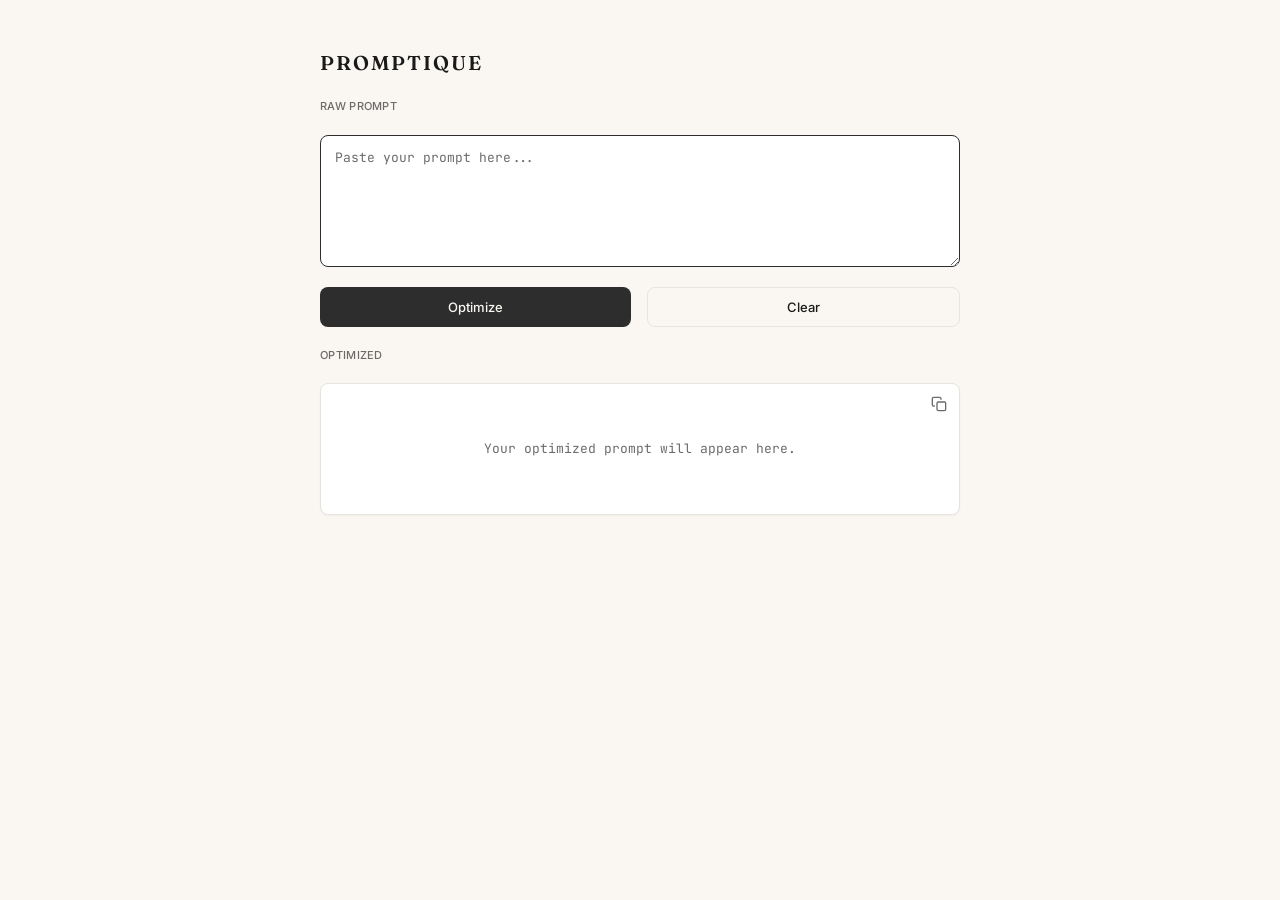
==== pwa/index.html @ b907c701 "Initial public release — Promptique v0.2" ====
<!DOCTYPE html>
<html lang="en">
<head>
  <meta charset="UTF-8">
  <meta name="viewport" content="width=device-width, initial-scale=1">
  <meta name="theme-color" content="#2D2D2D">
  <title>Promptique</title>
  <link rel="manifest" href="manifest.webmanifest">
  <link rel="icon" type="image/png" sizes="32x32" href="icons/favicon-32.png">
  <link rel="apple-touch-icon" href="icons/icon-192.png">
  <link rel="preconnect" href="https://fonts.googleapis.com">
  <link rel="preconnect" href="https://fonts.gstatic.com" crossorigin>
  <link href="https://fonts.googleapis.com/css2?family=Fraunces:opsz,wght@9..144,500;9..144,600;9..144,700&family=Inter:wght@400;500;600&family=JetBrains+Mono:wght@400;500&display=swap" rel="stylesheet">
  <link rel="stylesheet" href="styles.css">
  <style>
    body { padding: 48px 24px; }
    .app { max-width: 640px; margin: 0 auto; padding: 0; gap: 20px; }
    .result { min-height: 132px; max-height: 360px; }
    @media (max-width: 640px) { body { padding: 24px 16px; } }
  </style>
</head>
<body>
  <main class="app">
    <div class="header">
      <h1>Promptique</h1>
    </div>

    <label class="label" for="userPrompt">Raw prompt</label>
    <textarea id="userPrompt" class="textarea" placeholder="Paste your prompt here..." spellcheck="false" autofocus></textarea>

    <div class="btn-row">
      <button id="optimizeBtn" class="btn">Optimize</button>
      <button id="clearBtn" class="btn btn-secondary" hidden>Clear</button>
    </div>

    <div id="errorBanner" class="error-banner" role="alert"></div>

    <label class="label">Optimized</label>
    <div id="result" class="result is-empty" aria-live="polite">
      <div class="result-scroll"><span id="resultText">Your optimized prompt will appear here.</span></div>
      <button id="copyBtn" class="icon-btn copy-btn" aria-label="Copy to clipboard" title="Copy" hidden>
        <svg viewBox="0 0 24 24" fill="none" stroke="currentColor" stroke-width="2" stroke-linecap="round" stroke-linejoin="round"><rect x="9" y="9" width="13" height="13" rx="2" ry="2"/><path d="M5 15H4a2 2 0 0 1-2-2V4a2 2 0 0 1 2-2h9a2 2 0 0 1 2 2v1"/></svg>
      </button>
      <span id="copiedFlash" class="copied-flash">Copied</span>
    </div>
  </main>

  <script type="module" src="app.js"></script>
</body>
</html>
---- pwa/styles.css ----
/* Promptique — shared styles ("Ink & Paper" theme, section 14 of the spec) */

:root {
  --bg: #FAF7F2;
  --surface: #FFFFFF;
  --text: #1A1A1A;
  --text-muted: #6B6B6B;
  --accent: #2D2D2D;
  --accent-hover: #000000;
  --accent-disabled: #9A9A9A;
  --border: #E8E3DB;
  --success: #4A7C59;
  --error: #B84A3E;
  --error-bg: #FDF4F2;
  --radius: 8px;
  --gap: 16px;
  --pad: 20px;
}

* { box-sizing: border-box; }

html, body {
  margin: 0;
  padding: 0;
  background: var(--bg);
  color: var(--text);
  font-family: 'Inter', -apple-system, BlinkMacSystemFont, "Segoe UI", sans-serif;
  font-size: 13px;
  font-weight: 400;
  line-height: 1.5;
}

.app {
  display: flex;
  flex-direction: column;
  gap: var(--gap);
  padding: var(--pad);
}

.header {
  display: flex;
  align-items: center;
  justify-content: space-between;
}

.header h1 {
  margin: 0;
  font-family: 'Fraunces', Georgia, 'Times New Roman', serif;
  font-size: 20px;
  font-weight: 600;
  letter-spacing: 2px;
  text-transform: uppercase;
  font-feature-settings: "ss01";
}

.icon-btn {
  background: transparent;
  border: 0;
  padding: 4px;
  cursor: pointer;
  color: var(--text-muted);
  display: inline-flex;
  align-items: center;
  justify-content: center;
  border-radius: 4px;
  transition: color 150ms ease, background 150ms ease;
}
.icon-btn:hover { color: var(--text); }
.icon-btn:focus-visible { outline: none; color: var(--text); background: rgba(45, 45, 45, 0.08); }
.icon-btn svg { width: 16px; height: 16px; }

.label {
  font-size: 11px;
  font-weight: 500;
  letter-spacing: 0.3px;
  text-transform: uppercase;
  color: var(--text-muted);
}

.textarea,
.input {
  width: 100%;
  background: var(--surface);
  border: 1px solid var(--border);
  border-radius: var(--radius);
  padding: 12px 14px;
  color: var(--text);
  font-family: 'JetBrains Mono', ui-monospace, "SF Mono", Menlo, Consolas, monospace;
  font-size: 13px;
  line-height: 1.6;
  resize: vertical;
  transition: border-color 150ms ease;
}
.textarea:focus,
.input:focus {
  outline: none;
  border-color: var(--accent);
}
.textarea::placeholder,
.input::placeholder { color: var(--text-muted); }

.textarea { min-height: 132px; max-height: 220px; }

.btn {
  width: 100%;
  height: 40px;
  flex-shrink: 0;
  background: var(--accent);
  color: var(--bg);
  border: 0;
  border-radius: var(--radius);
  font-family: inherit;
  font-size: 13px;
  font-weight: 500;
  cursor: pointer;
  display: inline-flex;
  align-items: center;
  justify-content: center;
  transition: background 150ms ease, color 150ms ease, border-color 150ms ease;
}
.btn:hover { background: var(--accent-hover); }
.btn:focus-visible { outline: none; background: var(--accent-hover); }
.btn:disabled { background: var(--accent-disabled); cursor: wait; }

.btn-row {
  display: flex;
  gap: var(--gap);
}
.btn-row .btn {
  flex: 1 1 0;
  width: auto;
}

.btn.btn-secondary {
  background: transparent;
  color: var(--text);
  border: 1px solid var(--border);
}
.btn.btn-secondary:hover {
  background: rgba(45, 45, 45, 0.04);
  border-color: var(--text);
}
.btn.btn-secondary:focus-visible {
  background: rgba(45, 45, 45, 0.04);
  border-color: var(--text);
}

.spinner {
  width: 16px;
  height: 16px;
  border: 2px solid rgba(250, 247, 242, 0.3);
  border-top-color: var(--bg);
  border-radius: 50%;
  animation: promptique-spin 0.8s linear infinite;
}
@keyframes promptique-spin { to { transform: rotate(360deg); } }

.result {
  position: relative;
  background: var(--surface);
  border: 1px solid var(--border);
  border-radius: var(--radius);
  min-height: 92px;
  max-height: 200px;
  box-shadow: 0 1px 2px rgba(0, 0, 0, 0.04);
  overflow: hidden;
  display: flex;
}
.result-scroll {
  flex: 1 1 auto;
  min-height: 0;
  overflow-y: auto;
  padding: 14px;
  font-family: 'JetBrains Mono', ui-monospace, "SF Mono", Menlo, Consolas, monospace;
  font-size: 13px;
  line-height: 1.6;
  color: var(--text);
  white-space: pre-wrap;
  word-wrap: break-word;
}
.result:not(.is-empty) .result-scroll { padding-right: 40px; }
.result.is-empty .result-scroll {
  display: flex;
  align-items: center;
  justify-content: center;
  text-align: center;
  color: var(--text-muted);
}

.copy-btn {
  position: absolute;
  top: 8px;
  right: 8px;
}

.copied-flash {
  position: absolute;
  top: 10px;
  right: 34px;
  font-size: 11px;
  font-weight: 500;
  color: var(--success);
  opacity: 0;
  pointer-events: none;
  transition: opacity 150ms ease;
}
.copied-flash.show { opacity: 1; }

.error-banner {
  background: var(--error-bg);
  color: var(--error);
  border-radius: var(--radius);
  padding: 10px 12px;
  font-size: 12px;
  line-height: 1.5;
  display: none;
}
.error-banner.show { display: block; }

.hint {
  font-size: 12px;
  color: var(--text-muted);
}
.hint a {
  color: var(--text);
  text-decoration: underline;
  text-underline-offset: 2px;
}
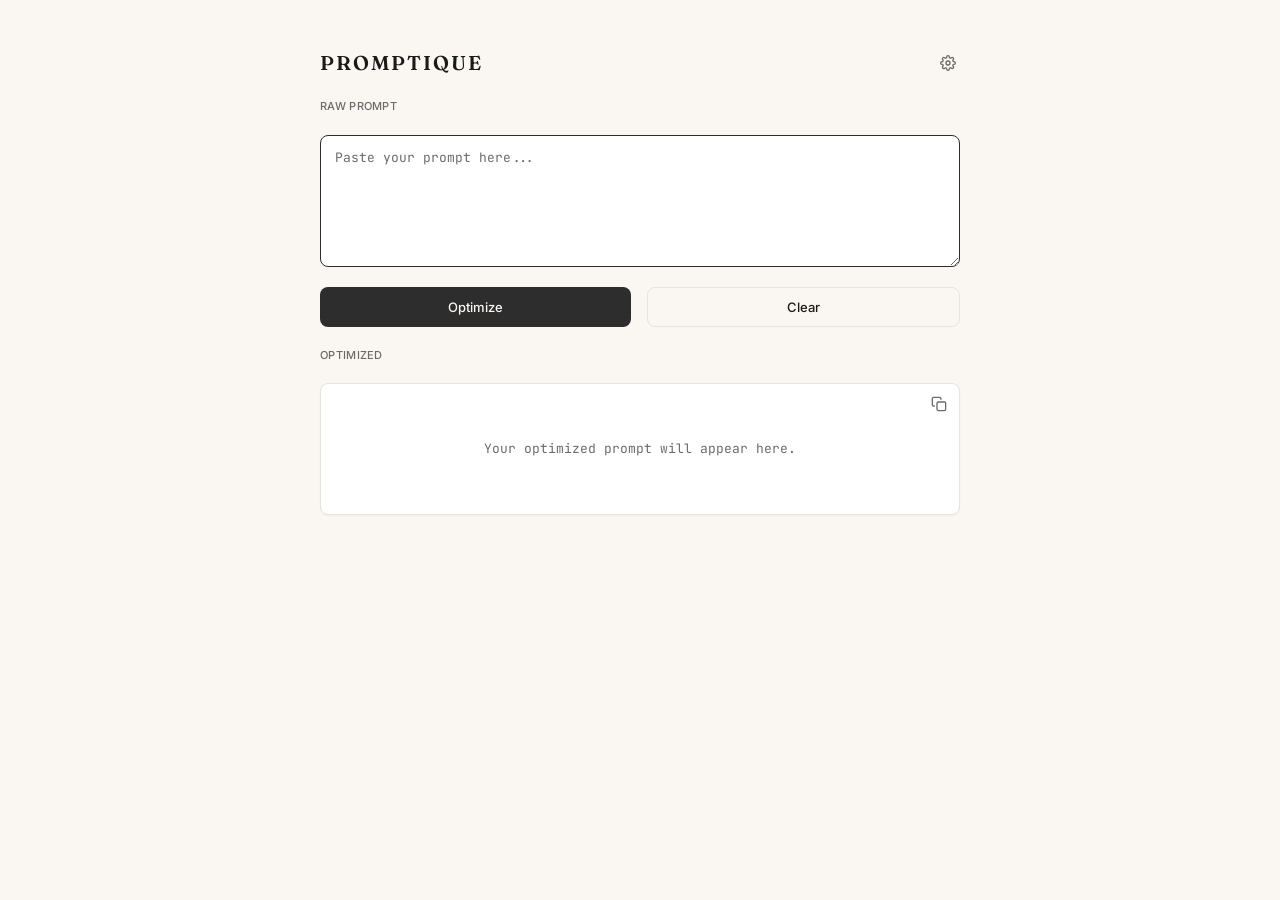
==== commit cdbb1baf: "feat:Add v0.3.0 — opt-in BYOK fallback (settings modal, direct-Gemini path, auto-trigger after 2 rec" ====
--- a/pwa/index.html
+++ b/pwa/index.html
@@ -1,50 +1,119 @@
-<!DOCTYPE html>
+<!doctype html>
 <html lang="en">
-<head>
-  <meta charset="UTF-8">
-  <meta name="viewport" content="width=device-width, initial-scale=1">
-  <meta name="theme-color" content="#2D2D2D">
-  <title>Promptique</title>
-  <link rel="manifest" href="manifest.webmanifest">
-  <link rel="icon" type="image/png" sizes="32x32" href="icons/favicon-32.png">
-  <link rel="apple-touch-icon" href="icons/icon-192.png">
-  <link rel="preconnect" href="https://fonts.googleapis.com">
-  <link rel="preconnect" href="https://fonts.gstatic.com" crossorigin>
-  <link href="https://fonts.googleapis.com/css2?family=Fraunces:opsz,wght@9..144,500;9..144,600;9..144,700&family=Inter:wght@400;500;600&family=JetBrains+Mono:wght@400;500&display=swap" rel="stylesheet">
-  <link rel="stylesheet" href="styles.css">
-  <style>
-    body { padding: 48px 24px; }
-    .app { max-width: 640px; margin: 0 auto; padding: 0; gap: 20px; }
-    .result { min-height: 132px; max-height: 360px; }
-    @media (max-width: 640px) { body { padding: 24px 16px; } }
-  </style>
-</head>
-<body>
-  <main class="app">
-    <div class="header">
-      <h1>Promptique</h1>
-    </div>
+  <head>
+    <meta charset="UTF-8" />
+    <meta name="viewport" content="width=device-width, initial-scale=1" />
+    <meta name="theme-color" content="#2D2D2D" />
+    <title>Promptique</title>
+    <link rel="manifest" href="manifest.webmanifest" />
+    <link
+      rel="icon"
+      type="image/png"
+      sizes="32x32"
+      href="icons/favicon-32.png"
+    />
+    <link rel="apple-touch-icon" href="icons/icon-192.png" />
+    <link rel="preconnect" href="https://fonts.googleapis.com" />
+    <link rel="preconnect" href="https://fonts.gstatic.com" crossorigin />
+    <link
+      href="https://fonts.googleapis.com/css2?family=Fraunces:opsz,wght@9..144,500;9..144,600;9..144,700&family=Inter:wght@400;500;600&family=JetBrains+Mono:wght@400;500&display=swap"
+      rel="stylesheet"
+    />
+    <link rel="stylesheet" href="styles.css" />
+    <style>
+      body {
+        padding: 48px 24px;
+      }
+      .app {
+        max-width: 640px;
+        margin: 0 auto;
+        padding: 0;
+        gap: 20px;
+      }
+      .result {
+        min-height: 132px;
+        max-height: 360px;
+      }
+      @media (max-width: 640px) {
+        body {
+          padding: 24px 16px;
+        }
+      }
+    </style>
+  </head>
+  <body>
+    <main class="app">
+      <div class="header">
+        <h1>Promptique</h1>
+        <div class="header-meta">
+          <span class="key-pill" data-key-pill hidden>Using your key</span>
+          <button
+            id="settingsBtn"
+            class="icon-btn"
+            aria-label="Settings"
+            title="Settings"
+          >
+            <svg
+              viewBox="0 0 24 24"
+              fill="none"
+              stroke="currentColor"
+              stroke-width="2"
+              stroke-linecap="round"
+              stroke-linejoin="round"
+            >
+              <circle cx="12" cy="12" r="3"></circle>
+              <path
+                d="M19.4 15a1.65 1.65 0 0 0 .33 1.82l.06.06a2 2 0 1 1-2.83 2.83l-.06-.06a1.65 1.65 0 0 0-1.82-.33 1.65 1.65 0 0 0-1 1.51V21a2 2 0 1 1-4 0v-.09A1.65 1.65 0 0 0 9 19.4a1.65 1.65 0 0 0-1.82.33l-.06.06a2 2 0 1 1-2.83-2.83l.06-.06a1.65 1.65 0 0 0 .33-1.82 1.65 1.65 0 0 0-1.51-1H3a2 2 0 1 1 0-4h.09A1.65 1.65 0 0 0 4.6 9a1.65 1.65 0 0 0-.33-1.82l-.06-.06a2 2 0 1 1 2.83-2.83l.06.06a1.65 1.65 0 0 0 1.82.33H9a1.65 1.65 0 0 0 1-1.51V3a2 2 0 1 1 4 0v.09a1.65 1.65 0 0 0 1 1.51 1.65 1.65 0 0 0 1.82-.33l.06-.06a2 2 0 1 1 2.83 2.83l-.06.06a1.65 1.65 0 0 0-.33 1.82V9a1.65 1.65 0 0 0 1.51 1H21a2 2 0 1 1 0 4h-.09a1.65 1.65 0 0 0-1.51 1z"
+              ></path>
+            </svg>
+          </button>
+        </div>
+      </div>
 
-    <label class="label" for="userPrompt">Raw prompt</label>
-    <textarea id="userPrompt" class="textarea" placeholder="Paste your prompt here..." spellcheck="false" autofocus></textarea>
+      <label class="label" for="userPrompt">Raw prompt</label>
+      <textarea
+        id="userPrompt"
+        class="textarea"
+        placeholder="Paste your prompt here..."
+        spellcheck="false"
+        autofocus
+      ></textarea>
 
-    <div class="btn-row">
-      <button id="optimizeBtn" class="btn">Optimize</button>
-      <button id="clearBtn" class="btn btn-secondary" hidden>Clear</button>
-    </div>
+      <div class="btn-row">
+        <button id="optimizeBtn" class="btn">Optimize</button>
+        <button id="clearBtn" class="btn btn-secondary" hidden>Clear</button>
+      </div>
 
-    <div id="errorBanner" class="error-banner" role="alert"></div>
+      <div id="errorBanner" class="error-banner" role="alert"></div>
 
-    <label class="label">Optimized</label>
-    <div id="result" class="result is-empty" aria-live="polite">
-      <div class="result-scroll"><span id="resultText">Your optimized prompt will appear here.</span></div>
-      <button id="copyBtn" class="icon-btn copy-btn" aria-label="Copy to clipboard" title="Copy" hidden>
-        <svg viewBox="0 0 24 24" fill="none" stroke="currentColor" stroke-width="2" stroke-linecap="round" stroke-linejoin="round"><rect x="9" y="9" width="13" height="13" rx="2" ry="2"/><path d="M5 15H4a2 2 0 0 1-2-2V4a2 2 0 0 1 2-2h9a2 2 0 0 1 2 2v1"/></svg>
-      </button>
-      <span id="copiedFlash" class="copied-flash">Copied</span>
-    </div>
-  </main>
+      <label class="label">Optimized</label>
+      <div id="result" class="result is-empty" aria-live="polite">
+        <div class="result-scroll">
+          <span id="resultText">Your optimized prompt will appear here.</span>
+        </div>
+        <button
+          id="copyBtn"
+          class="icon-btn copy-btn"
+          aria-label="Copy to clipboard"
+          title="Copy"
+          hidden
+        >
+          <svg
+            viewBox="0 0 24 24"
+            fill="none"
+            stroke="currentColor"
+            stroke-width="2"
+            stroke-linecap="round"
+            stroke-linejoin="round"
+          >
+            <rect x="9" y="9" width="13" height="13" rx="2" ry="2" />
+            <path d="M5 15H4a2 2 0 0 1-2-2V4a2 2 0 0 1 2-2h9a2 2 0 0 1 2 2v1" />
+          </svg>
+        </button>
+        <span id="copiedFlash" class="copied-flash">Copied</span>
+      </div>
+    </main>
 
-  <script type="module" src="app.js"></script>
-</body>
+    <script type="module" src="app.js"></script>
+  </body>
 </html>
--- a/pwa/styles.css
+++ b/pwa/styles.css
@@ -1,30 +1,38 @@
-/* Promptique — shared styles ("Ink & Paper" theme, section 14 of the spec) */
+/* Shared Ink & Paper styles. */
 
 :root {
-  --bg: #FAF7F2;
-  --surface: #FFFFFF;
-  --text: #1A1A1A;
-  --text-muted: #6B6B6B;
-  --accent: #2D2D2D;
+  --bg: #faf7f2;
+  --surface: #ffffff;
+  --text: #1a1a1a;
+  --text-muted: #6b6b6b;
+  --accent: #2d2d2d;
   --accent-hover: #000000;
-  --accent-disabled: #9A9A9A;
-  --border: #E8E3DB;
-  --success: #4A7C59;
-  --error: #B84A3E;
-  --error-bg: #FDF4F2;
+  --accent-disabled: #9a9a9a;
+  --border: #e8e3db;
+  --success: #4a7c59;
+  --error: #b84a3e;
+  --error-bg: #fdf4f2;
   --radius: 8px;
   --gap: 16px;
   --pad: 20px;
 }
 
-* { box-sizing: border-box; }
-
-html, body {
+* {
+  box-sizing: border-box;
+}
+
+html,
+body {
   margin: 0;
   padding: 0;
   background: var(--bg);
   color: var(--text);
-  font-family: 'Inter', -apple-system, BlinkMacSystemFont, "Segoe UI", sans-serif;
+  font-family:
+    "Inter",
+    -apple-system,
+    BlinkMacSystemFont,
+    "Segoe UI",
+    sans-serif;
   font-size: 13px;
   font-weight: 400;
   line-height: 1.5;
@@ -45,7 +53,7 @@
 
 .header h1 {
   margin: 0;
-  font-family: 'Fraunces', Georgia, 'Times New Roman', serif;
+  font-family: "Fraunces", Georgia, "Times New Roman", serif;
   font-size: 20px;
   font-weight: 600;
   letter-spacing: 2px;
@@ -63,11 +71,22 @@
   align-items: center;
   justify-content: center;
   border-radius: 4px;
-  transition: color 150ms ease, background 150ms ease;
-}
-.icon-btn:hover { color: var(--text); }
-.icon-btn:focus-visible { outline: none; color: var(--text); background: rgba(45, 45, 45, 0.08); }
-.icon-btn svg { width: 16px; height: 16px; }
+  transition:
+    color 150ms ease,
+    background 150ms ease;
+}
+.icon-btn:hover {
+  color: var(--text);
+}
+.icon-btn:focus-visible {
+  outline: none;
+  color: var(--text);
+  background: rgba(45, 45, 45, 0.08);
+}
+.icon-btn svg {
+  width: 16px;
+  height: 16px;
+}
 
 .label {
   font-size: 11px;
@@ -85,7 +104,8 @@
   border-radius: var(--radius);
   padding: 12px 14px;
   color: var(--text);
-  font-family: 'JetBrains Mono', ui-monospace, "SF Mono", Menlo, Consolas, monospace;
+  font-family:
+    "JetBrains Mono", ui-monospace, "SF Mono", Menlo, Consolas, monospace;
   font-size: 13px;
   line-height: 1.6;
   resize: vertical;
@@ -97,9 +117,14 @@
   border-color: var(--accent);
 }
 .textarea::placeholder,
-.input::placeholder { color: var(--text-muted); }
-
-.textarea { min-height: 132px; max-height: 220px; }
+.input::placeholder {
+  color: var(--text-muted);
+}
+
+.textarea {
+  min-height: 132px;
+  max-height: 220px;
+}
 
 .btn {
   width: 100%;
@@ -116,11 +141,22 @@
   display: inline-flex;
   align-items: center;
   justify-content: center;
-  transition: background 150ms ease, color 150ms ease, border-color 150ms ease;
-}
-.btn:hover { background: var(--accent-hover); }
-.btn:focus-visible { outline: none; background: var(--accent-hover); }
-.btn:disabled { background: var(--accent-disabled); cursor: wait; }
+  transition:
+    background 150ms ease,
+    color 150ms ease,
+    border-color 150ms ease;
+}
+.btn:hover {
+  background: var(--accent-hover);
+}
+.btn:focus-visible {
+  outline: none;
+  background: var(--accent-hover);
+}
+.btn:disabled {
+  background: var(--accent-disabled);
+  cursor: wait;
+}
 
 .btn-row {
   display: flex;
@@ -153,7 +189,11 @@
   border-radius: 50%;
   animation: promptique-spin 0.8s linear infinite;
 }
-@keyframes promptique-spin { to { transform: rotate(360deg); } }
+@keyframes promptique-spin {
+  to {
+    transform: rotate(360deg);
+  }
+}
 
 .result {
   position: relative;
@@ -171,14 +211,17 @@
   min-height: 0;
   overflow-y: auto;
   padding: 14px;
-  font-family: 'JetBrains Mono', ui-monospace, "SF Mono", Menlo, Consolas, monospace;
+  font-family:
+    "JetBrains Mono", ui-monospace, "SF Mono", Menlo, Consolas, monospace;
   font-size: 13px;
   line-height: 1.6;
   color: var(--text);
   white-space: pre-wrap;
   word-wrap: break-word;
 }
-.result:not(.is-empty) .result-scroll { padding-right: 40px; }
+.result:not(.is-empty) .result-scroll {
+  padding-right: 40px;
+}
 .result.is-empty .result-scroll {
   display: flex;
   align-items: center;
@@ -204,7 +247,9 @@
   pointer-events: none;
   transition: opacity 150ms ease;
 }
-.copied-flash.show { opacity: 1; }
+.copied-flash.show {
+  opacity: 1;
+}
 
 .error-banner {
   background: var(--error-bg);
@@ -215,7 +260,9 @@
   line-height: 1.5;
   display: none;
 }
-.error-banner.show { display: block; }
+.error-banner.show {
+  display: block;
+}
 
 .hint {
   font-size: 12px;
@@ -226,3 +273,135 @@
   text-decoration: underline;
   text-underline-offset: 2px;
 }
+
+/* Gear button + "Using your key" pill */
+.header-meta {
+  display: flex;
+  align-items: center;
+  gap: 8px;
+}
+
+.key-pill {
+  font-size: 10px;
+  font-weight: 500;
+  letter-spacing: 0.3px;
+  text-transform: uppercase;
+  color: var(--success);
+  border: 1px solid var(--success);
+  border-radius: 999px;
+  padding: 3px 8px;
+  white-space: nowrap;
+}
+
+/* Settings modal */
+.settings-backdrop {
+  position: fixed;
+  inset: 0;
+  background: rgba(26, 26, 26, 0.32);
+  display: flex;
+  align-items: center;
+  justify-content: center;
+  padding: 20px;
+  z-index: 50;
+}
+.settings-backdrop[hidden] {
+  display: none;
+}
+
+.settings-modal {
+  position: relative;
+  background: var(--bg);
+  border: 1px solid var(--border);
+  border-radius: 12px;
+  box-shadow: 0 8px 24px rgba(0, 0, 0, 0.12);
+  padding: 20px;
+  width: 100%;
+  max-width: 360px;
+  max-height: 100%;
+  overflow-y: auto;
+  display: flex;
+  flex-direction: column;
+  gap: 12px;
+  font-family:
+    "Inter",
+    -apple-system,
+    BlinkMacSystemFont,
+    "Segoe UI",
+    sans-serif;
+}
+
+.settings-close {
+  position: absolute;
+  top: 8px;
+  right: 8px;
+}
+
+.settings-title {
+  margin: 0;
+  font-size: 15px;
+  font-weight: 600;
+  color: var(--text);
+  padding-right: 24px;
+}
+
+.settings-prefix {
+  margin: 0;
+  font-size: 12px;
+  color: var(--text);
+  background: var(--error-bg);
+  border-radius: var(--radius);
+  padding: 8px 10px;
+  line-height: 1.5;
+}
+
+.settings-body {
+  margin: 0;
+  font-size: 12px;
+  color: var(--text-muted);
+  line-height: 1.5;
+}
+
+.settings-link {
+  margin: 0;
+  font-size: 12px;
+}
+.settings-link a {
+  color: var(--text);
+  text-decoration: underline;
+  text-underline-offset: 2px;
+}
+
+.settings-input {
+  font-family:
+    "JetBrains Mono", ui-monospace, "SF Mono", Menlo, Consolas, monospace;
+  font-size: 12px;
+}
+
+.settings-error {
+  margin: 0;
+  font-size: 12px;
+  color: var(--error);
+}
+
+.settings-saved {
+  margin: 0;
+  font-size: 12px;
+  color: var(--success);
+}
+
+.settings-actions {
+  display: flex;
+  gap: 8px;
+  margin-top: 4px;
+}
+.settings-actions .btn {
+  flex: 1 1 0;
+  width: auto;
+}
+
+.settings-foot {
+  margin: 0;
+  font-size: 11px;
+  color: var(--text-muted);
+  line-height: 1.5;
+}
